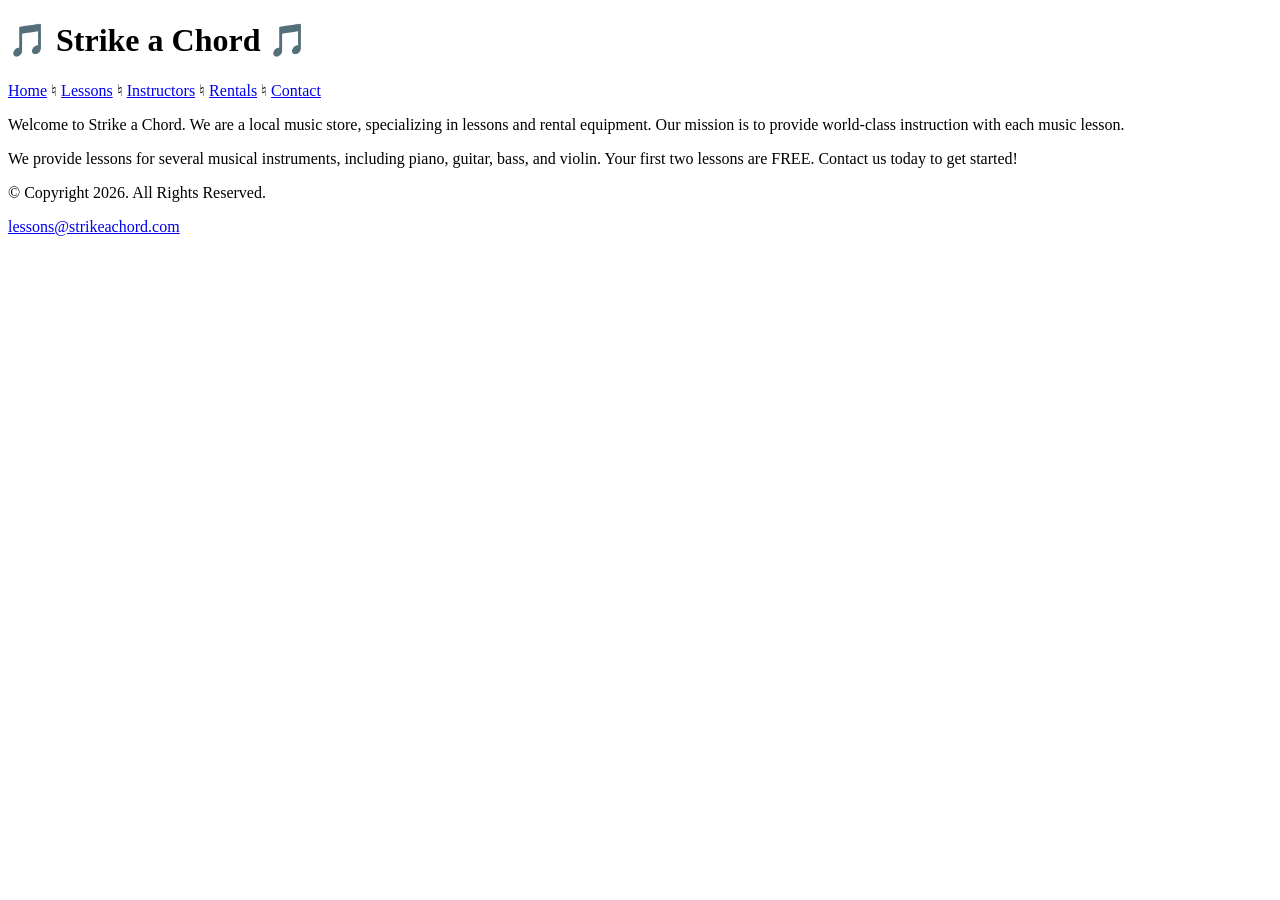
==== index.html @ d1819c2e "Add files via upload" ====
<!DOCTYPE html>
<html lang="en">
<head>
  <meta charset="utf-8">
  <meta name="viewport" content="width=device-width, initial-scale=1">
  <title>Strike a Chord</title>
  <link rel="stylesheet" href="style.css">
</head>
<body>
  <header><h1>🎵 Strike a Chord 🎵</h1></header>
  <nav aria-label="Main navigation">
    <p>
      <a href="index.html">Home</a> &#9838;
      <a href="lessons.html">Lessons</a> &#9838;
      <a href="instructors.html">Instructors</a> &#9838;
      <a href="rentals.html">Rentals</a> &#9838;
      <a href="contact.html">Contact</a>
    </p>
  </nav>
  <main>
    <div id="intro">
      <p>Welcome to Strike a Chord. We are a local music store, specializing in lessons and rental equipment. Our mission is to provide world-class instruction with each music lesson.</p>
      <p>We provide lessons for several musical instruments, including piano, guitar, bass, and violin. Your first two lessons are FREE. Contact us today to get started!</p>
    </div>
  </main>
  <footer>
    <p>&copy; Copyright 2026. All Rights Reserved.</p>
    <p><a href="mailto:lessons@strikeachord.com">lessons@strikeachord.com</a></p>
  </footer>
</body>
</html>
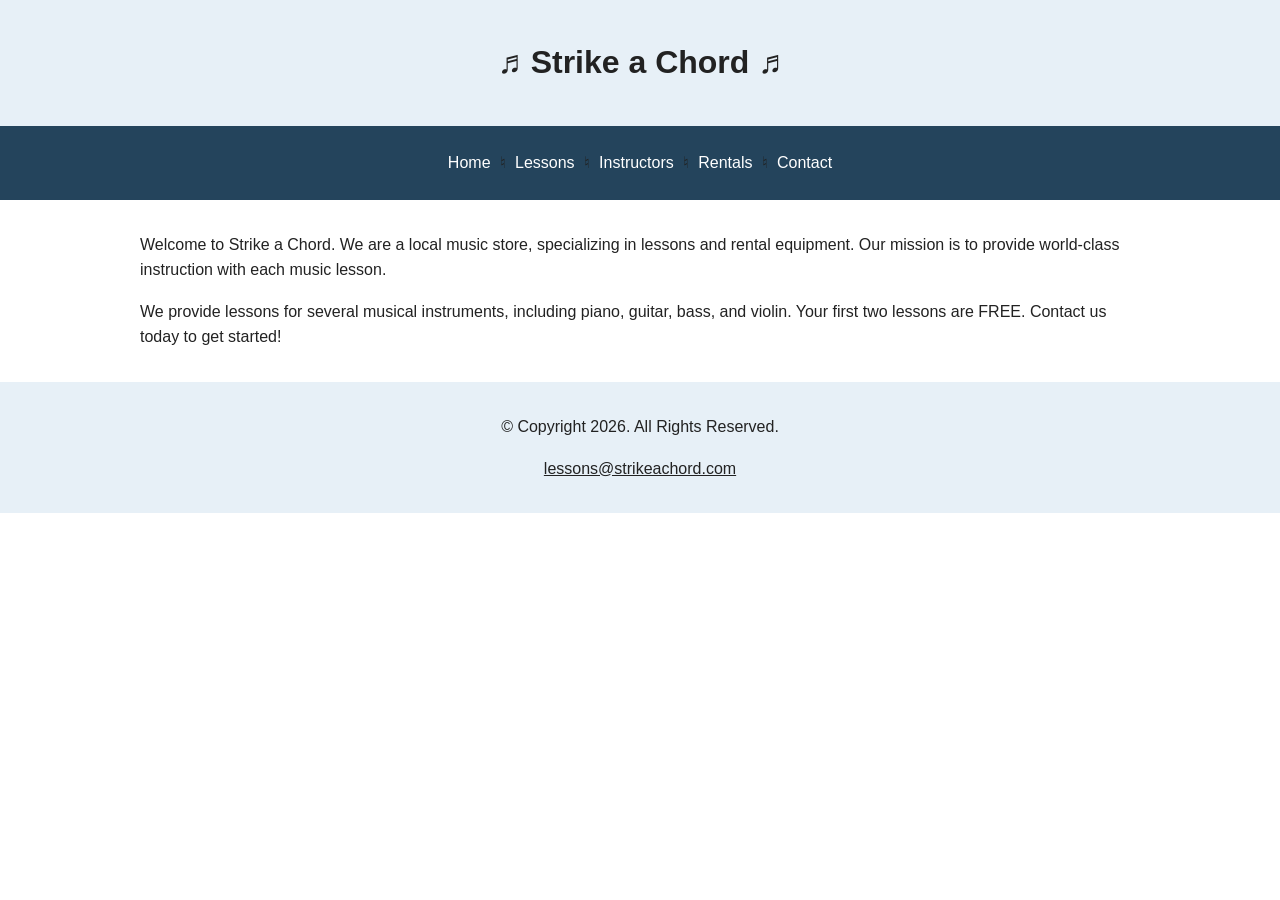
==== commit 2e89dfd0: "Enhance header with musical note spans Updated header to include decorative musical notes." ====
--- a/index.html
+++ b/index.html
@@ -7,7 +7,9 @@
   <link rel="stylesheet" href="style.css">
 </head>
 <body>
-  <header><h1>🎵 Strike a Chord 🎵</h1></header>
+  <header>
+  <h1><span class="tab-desk">&#9836;</span> Strike a Chord <span class="tab-desk">&#9836;</span></h1>
+</header>
   <nav aria-label="Main navigation">
     <p>
       <a href="index.html">Home</a> &#9838;
--- a/style.css
+++ b/style.css
@@ -0,0 +1,67 @@
+/* Basic responsive styling for the Strike a Chord assignment */
+body {
+  margin: 0;
+  font-family: Arial, Helvetica, sans-serif;
+  line-height: 1.6;
+  color: #222;
+  background: #fff;
+}
+header, footer {
+  text-align: center;
+  padding: 1rem;
+  background: #e7f0f7;
+}
+nav {
+  text-align: center;
+  padding: 0.5rem;
+  background: #24445c;
+}
+nav a {
+  color: #fff;
+  text-decoration: none;
+  margin: 0 0.3rem;
+}
+nav a:hover, nav a:focus { text-decoration: underline; }
+main {
+  max-width: 1000px;
+  margin: 0 auto;
+  padding: 1rem;
+}
+img {
+  max-width: 100%;
+  height: auto;
+}
+footer a { color: inherit; }
+
+/* Style rules for form elements */
+fieldset, input {
+  margin-bottom: 2%;
+}
+
+fieldset legend {
+  font-weight: bold;
+  font-size: 1.25em;
+}
+
+label {
+  display: block;
+  padding-top: 3%;
+}
+
+form #submit {
+  margin: 0 auto;
+  display: block;
+  padding: 3%;
+  background-color: #b7b7e1;
+  font-size: 1em;
+}
+
+.form-grid {
+  display: grid;
+  grid-template-columns: auto auto;
+  grid-gap: 20px;
+}
+
+.btn {
+  grid-column: 1 / span 2;
+}
